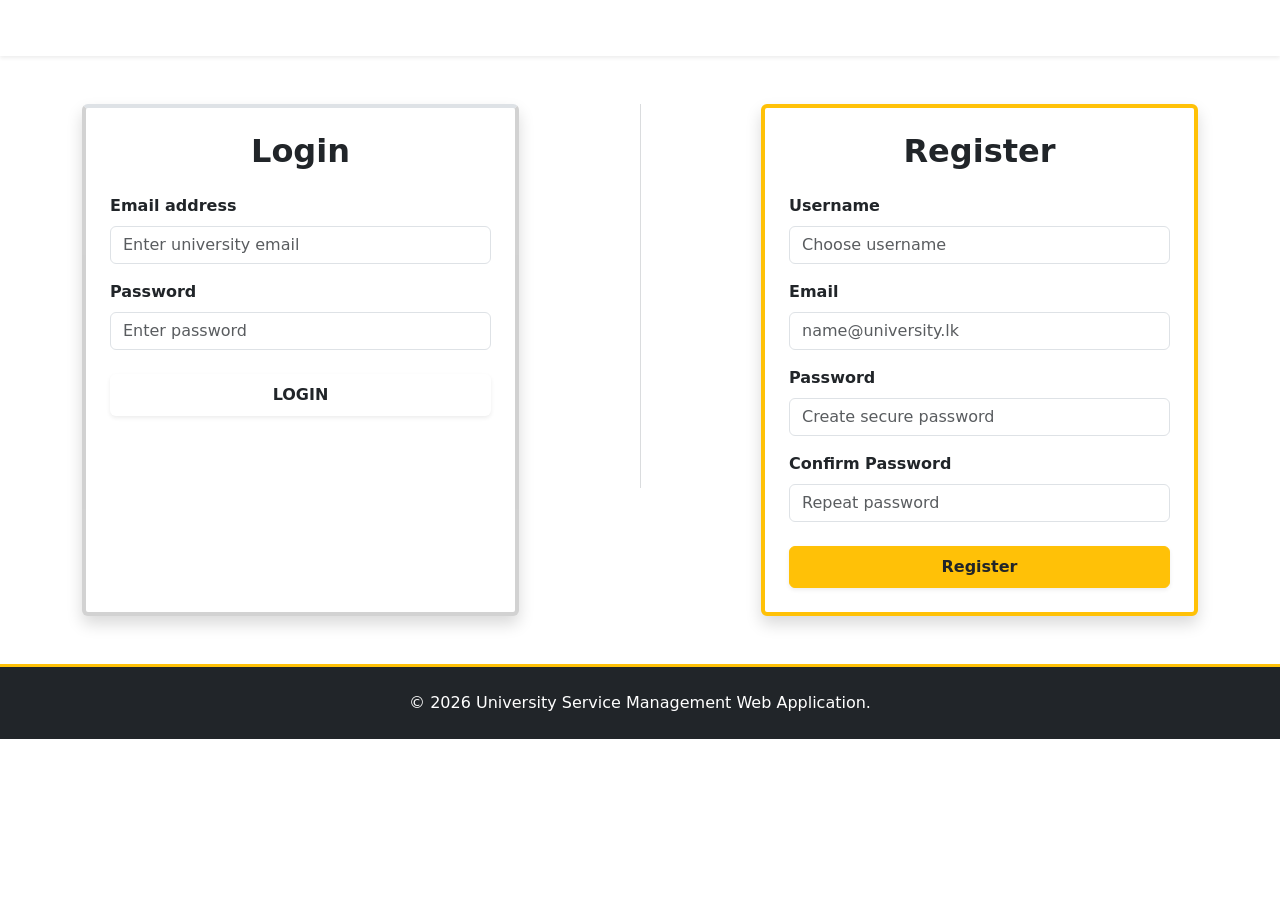
==== auth.html @ 052e54b9 "Add remaining two pages" ====
<!DOCTYPE html>
<html lang="en">
<head>
    <meta charset="UTF-8">
    <meta name="viewport" content="width=device-width, initial-scale=1.0">
    <title>Authentication - University Inquiry System</title>
    <link href="https://cdn.jsdelivr.net/npm/bootstrap@5.3.2/dist/css/bootstrap.min.css" rel="stylesheet">
    <link rel="stylesheet" href="assets/css/style.css">
</head>
<body>

    <!-- Navigation -->
    <nav class="navbar navbar-expand-lg navbar-dark bg-university shadow-sm sticky-top">
        <div class="container">
            <a class="navbar-brand fw-bold" href="index.html">UniLostFound</a>
            <div class="collapse navbar-collapse id="navbarNav"">
                <ul class="navbar-nav ms-auto fw-semibold">
                    <li class="nav-item"><a class="nav-link" href="index.html">Home</a></li>
                    <li class="nav-item"><a class="nav-link" href="report.html">Lost & Found</a></li>
                    <li class="nav-item"><a class="nav-link" href="dashboard.html">Dashboard</a></li>
                </ul>
            </div>
        </div>
    </nav>

    <!-- Auth Containers Split Screen Grid -->
    <main class="container my-5">
        <div class="row g-5 align-items-stretch">
            <!-- Login Component Form -->
            <div class="col-md-5">
                <div class="card shadow h-100 p-4 border-top border-4 border-university">
                    <h2 class="fw-bold mb-4 text-center text-university">Login</h2>
                    <form action="#" method="POST">
                        <div class="mb-3">
                            <label for="loginEmail" class="form-label fw-semibold">Email address</label>
                            <input type="email" class="form-control" id="loginEmail" required placeholder="Enter university email">
                        </div>
                        <div class="mb-4">
                            <label for="loginPassword" class="form-label fw-semibold">Password</label>
                            <input type="password" class="form-control" id="loginPassword" required placeholder="Enter password">
                        </div>
                        <button type="submit" class="btn btn-university w-100 fw-bold shadow-sm py-2">LOGIN</button>
                    </form>
                </div>
            </div>

            <!-- Vertical Separator Divider line for wide screens -->
            <div class="col-md-2 d-none d-md-flex align-items-center justify-content-center position-relative">
                <div class="vr h-75 bg-secondary opacity-25"></div>
            </div>

            <!-- Registration Component Form -->
            <div class="col-md-5">
                <div class="card shadow h-100 p-4 border-top border-4 border-warning">
                    <h2 class="fw-bold mb-4 text-center text-dark">Register</h2>
                    <form id="registrationForm" novalidate>
                        <div class="mb-3">
                            <label for="regUsername" class="form-label fw-semibold">Username</label>
                            <input type="text" class="form-control" id="regUsername" required placeholder="Choose username">
                        </div>
                        <div class="mb-3">
                            <label for="regEmail" class="form-label fw-semibold">Email</label>
                            <input type="email" class="form-control" id="regEmail" required placeholder="name@university.lk">
                        </div>
                        <div class="mb-3">
                            <label for="regPassword" class="form-label fw-semibold">Password</label>
                            <input type="password" class="form-control" id="regPassword" required placeholder="Create secure password">
                        </div>
                        <div class="mb-4">
                            <label for="regConfirmPassword" class="form-label fw-semibold">Confirm Password</label>
                            <input type="password" class="form-control" id="regConfirmPassword" required placeholder="Repeat password">
                            <div class="invalid-feedback">Passwords do not match.</div>
                        </div>
                        <button type="submit" class="btn btn-warning w-100 fw-bold shadow-sm py-2 text-dark">Register</button>
                    </form>
                </div>
            </div>
        </div>
    </main>

    <!-- Footer -->
    <footer class="bg-dark text-white text-center py-4 border-top border-warning border-3 mt-auto">
        <div class="container">
            <p class="mb-0">&copy; 2026 University Service Management Web Application.</p>
        </div>
    </footer>

    <script src="https://cdn.jsdelivr.net/npm/bootstrap@5.3.2/dist/js/bootstrap.bundle.min.js"></script>
    <script src="assets/js/main.js"></script>
</body>
</html>
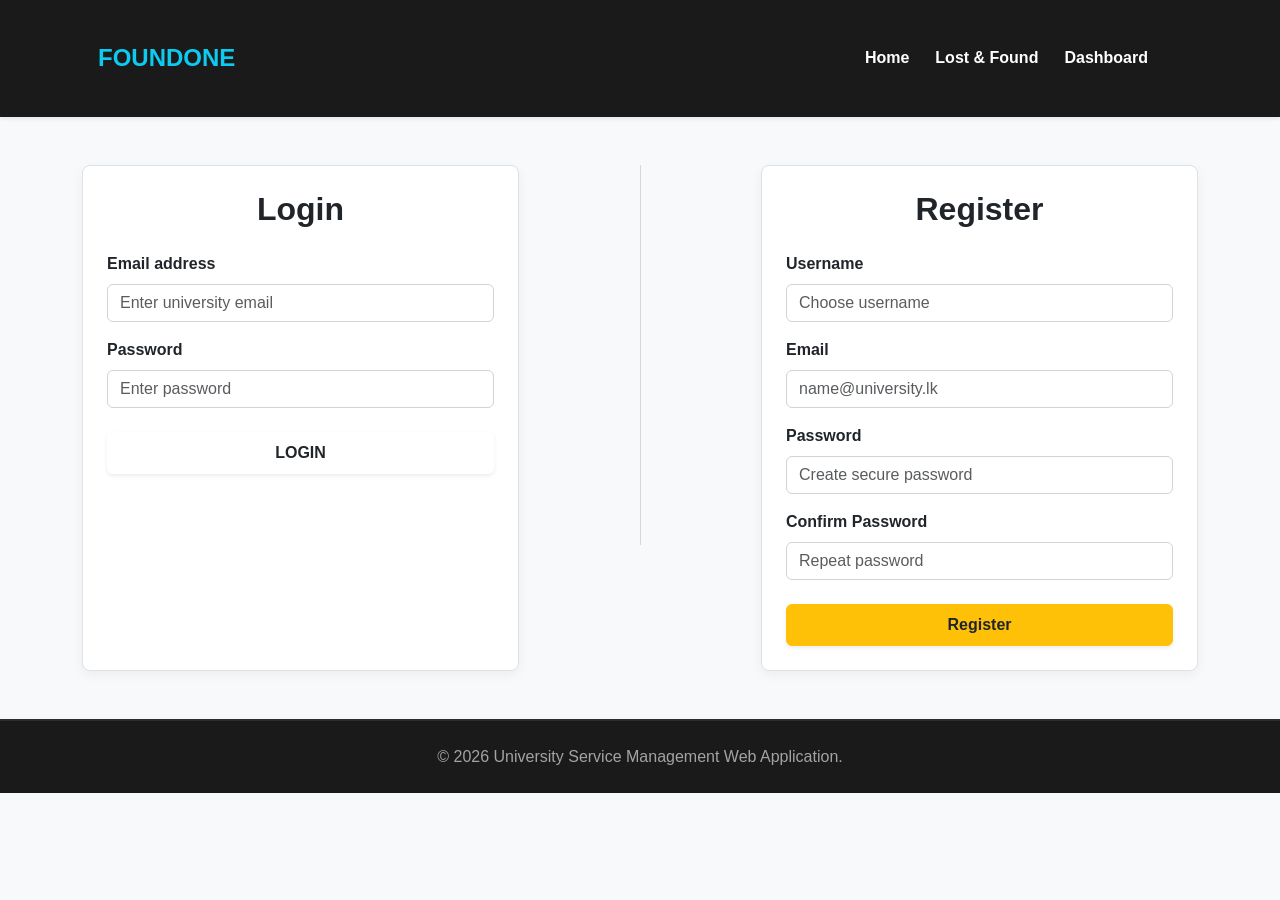
==== commit ffee36ef: "WIP: Fixed report.html layout errors and updated master CSS" ====
--- a/auth.html
+++ b/auth.html
@@ -5,14 +5,14 @@
     <meta name="viewport" content="width=device-width, initial-scale=1.0">
     <title>Authentication - University Inquiry System</title>
     <link href="https://cdn.jsdelivr.net/npm/bootstrap@5.3.2/dist/css/bootstrap.min.css" rel="stylesheet">
-    <link rel="stylesheet" href="assets/css/style.css">
+    <link rel="stylesheet" href="style.css?v=99">
 </head>
 <body>
 
-    <!-- Navigation -->
+  
     <nav class="navbar navbar-expand-lg navbar-dark bg-university shadow-sm sticky-top">
         <div class="container">
-            <a class="navbar-brand fw-bold" href="index.html">UniLostFound</a>
+            <a class="navbar-brand fw-bold" href="index.html">FOUNDONE</a>
             <div class="collapse navbar-collapse id="navbarNav"">
                 <ul class="navbar-nav ms-auto fw-semibold">
                     <li class="nav-item"><a class="nav-link" href="index.html">Home</a></li>
@@ -23,10 +23,10 @@
         </div>
     </nav>
 
-    <!-- Auth Containers Split Screen Grid -->
+  
     <main class="container my-5">
         <div class="row g-5 align-items-stretch">
-            <!-- Login Component Form -->
+            
             <div class="col-md-5">
                 <div class="card shadow h-100 p-4 border-top border-4 border-university">
                     <h2 class="fw-bold mb-4 text-center text-university">Login</h2>
@@ -44,12 +44,12 @@
                 </div>
             </div>
 
-            <!-- Vertical Separator Divider line for wide screens -->
+            
             <div class="col-md-2 d-none d-md-flex align-items-center justify-content-center position-relative">
                 <div class="vr h-75 bg-secondary opacity-25"></div>
             </div>
 
-            <!-- Registration Component Form -->
+        
             <div class="col-md-5">
                 <div class="card shadow h-100 p-4 border-top border-4 border-warning">
                     <h2 class="fw-bold mb-4 text-center text-dark">Register</h2>
@@ -78,7 +78,6 @@
         </div>
     </main>
 
-    <!-- Footer -->
     <footer class="bg-dark text-white text-center py-4 border-top border-warning border-3 mt-auto">
         <div class="container">
             <p class="mb-0">&copy; 2026 University Service Management Web Application.</p>
--- a/style.css
+++ b/style.css
@@ -0,0 +1,70 @@
+
+   
+body {
+    background-color: #f8f9fa !important;
+    color: #212529 !important;
+    font-family: 'Segoe UI', Tahoma, Geneva, Verdana, sans-serif !important;
+}
+
+
+h1, h2, h3, h4, h5, h6, .display-4, .lead, p, label, .form-label, span {
+    color: #212529 !important;
+}
+
+
+nav, .navbar, .navbar-dark, [class*="navbar"] {
+    background-color: #1a1a1a !important; 
+    padding: 0.8rem 1rem !important;
+}
+
+
+.navbar-brand {
+    color: #0dcaf0 !important; 
+    font-weight: bold !important;
+    font-size: 1.5rem !important;
+}
+
+
+.nav-link {
+    color: #ffffff !important; 
+    margin-right: 10px !important;
+}
+
+.nav-link:hover {
+    color: #0dcaf0 !important;
+}
+
+.nav-link.active {
+    color: #0dcaf0 !important;
+    font-weight: bold !important;
+}
+
+
+.navbar-toggler-icon {
+    filter: invert(1) !important;
+}
+
+
+footer, .bg-dark.text-center, footer.bg-dark {
+    background-color: #1a1a1a !important;
+    border-top: 2px solid #2d2d2d !important;
+    padding: 1.5rem 0 !important;
+}
+
+footer p, footer span, footer a, .text-white-50 {
+    color: rgba(255, 255, 255, 0.6) !important; 
+}
+
+
+.card-custom, .card {
+    background-color: #ffffff !important;
+    border: 1px solid #dee2e6 !important;
+    box-shadow: 0 4px 12px rgba(0, 0, 0, 0.05) !important;
+    border-radius: 8px !important;
+}
+
+.form-control, .form-select {
+    background-color: #ffffff !important;
+    border: 1px solid #ced4da !important;
+    color: #212529 !important;
+}
